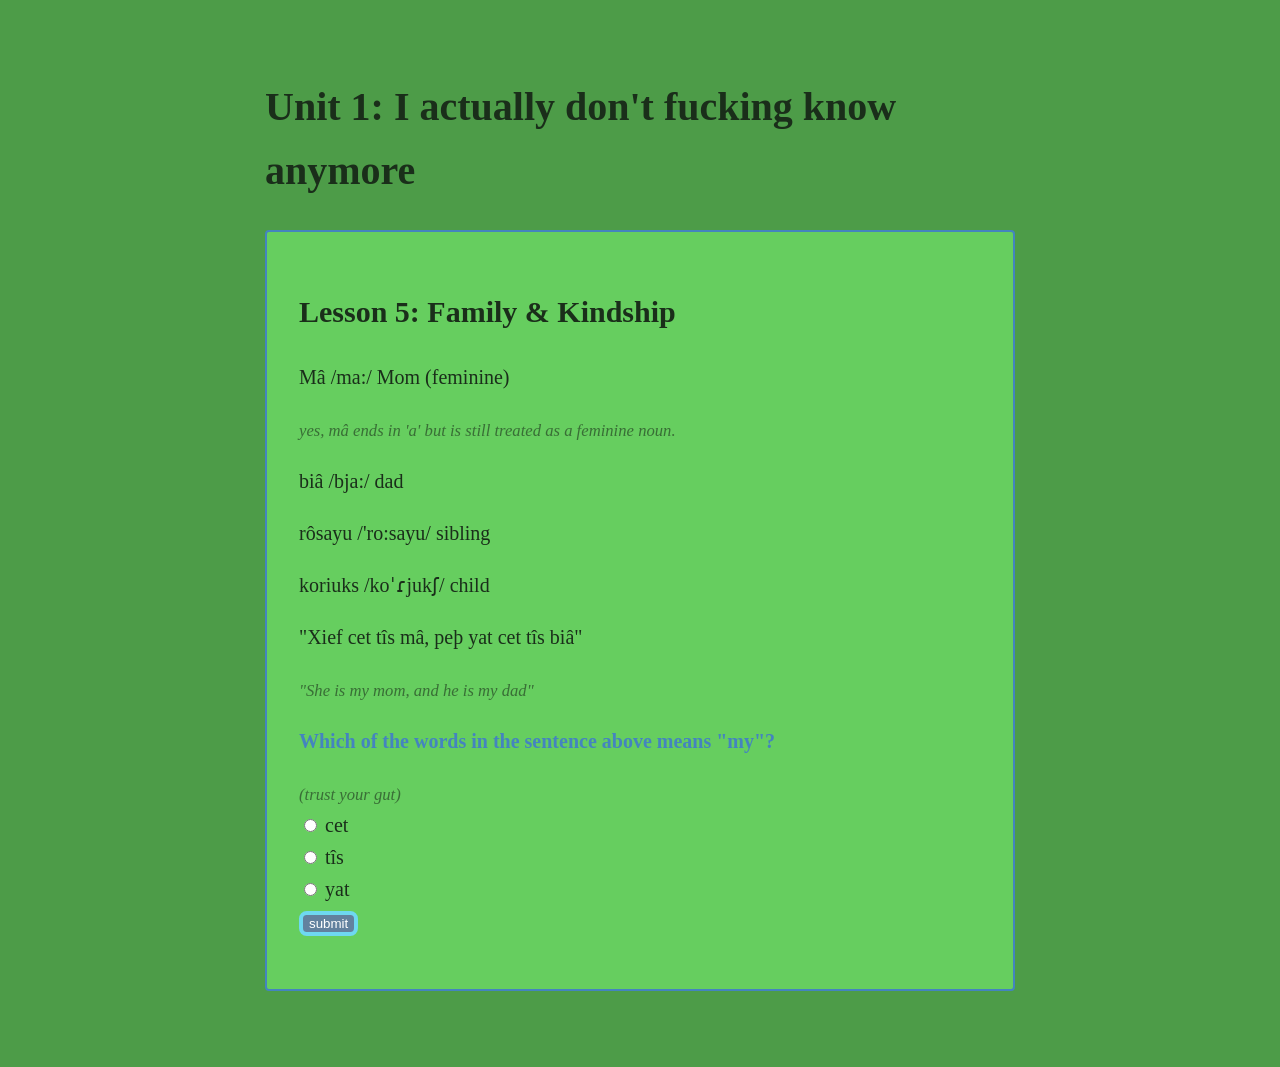
==== 1.html @ 7610be38 "added unit1 whoops" ====
<!DOCTYPE html>
<html>
<head>
  <meta charset="utf-8">
  <meta name="viewport" content="width=device-width, initial-scale=1">
  <link rel="stylesheet" href="style.css">
  <link rel="icon" href="fav.png">
  <title>Koþronul course</title>
</head>
<body>
  <header>
    <h1>Unit 1: I actually don't fucking know anymore</h1>
  </header>
  <section class="lesson">
    <h2>Lesson 5: Family & Kindship</h2>
    <p>Mâ /ma:/ Mom (feminine)</p>
    <small>yes, mâ ends in 'a' but is still treated as a feminine noun.</small> <br>
    <p>biâ /bja:/ dad </p>
    <p>rôsayu /'ro:sayu/ sibling</p>
    <p>koriuks /koˈɾjukʃ/ child</p>
    <p class=ex>"Xief cet tîs mâ, peþ yat cet tîs biâ"</p>
    <small>"She is my mom, and he is my dad"</small>

    <p class="hhl">Which of the words in the sentence above means "my"?</p>
    <small>(trust your gut)</small>
<br>
    <input type="radio" name="l6p" value="cet"> cet <br>
    <input type="radio" name="l6p" value="tîs"> tîs <br>
    <input type="radio" name="l6p" value="yat"> yat <br>
    <button onclick="checkRad('l6p', 'tîs', 'fb5')">submit</button>
    <p id="fb5"></p>
  </section>
  <script src="script.js"></script>
</body>
---- style.css ----
:root{
  --flag-blue: #4484BF;
  --white: #FFF;
  --small: #1a2e1a99;
  --flag-green: #66CE5F;
  --bg: #4d9c48;
  --main: #1a2e1a;
  --gloss: #62819e; /* desaturated version of --flag-blue */
  --lemon: #e1f06e;
  --idk: #6ed8f0;
  --table-accent: #64b05f;
}
/* I still have no clue what this is supposed to be for.. */
.lesson-grid {
  display: grid;
  grid-template-columns: repeat(auto-fit, minmax(280px, 1fr));
  gap: 1.5rem;
}

/* The magic responsive text that shrinks on phones */
body {
  font-size: clamp(1rem, 2.5vw, 1.25rem);
  line-height: 1.6;
  max-width: 75ch;
  margin: 0 auto;
  padding: clamp(1rem, 4vw, 3rem);
  background-color: var(--bg);
  color: var(--main);
  font-family: 'Verdana';
}

.table-wrapper {
  overflow-x: auto;
}

img, video, iframe {
  max-width: 100%;
  height: auto;
}

small {
  color: var(--small);
  font-style: italic;
}
/*highlight*/
.hl { color: var(--flag-blue); }
/*high-highlight (so that I don't have to type <b></b> every five seconds*/
.hhl, .conlang { color: var(--flag-blue); font-weight: bold; }

.article-table {
  width: 100%;
  border-collapse: collapse;
  background-color: white;
  border-radius: 0.5rem;
  overflow: hidden;
  box-shadow: 0 2px 8px rgba(102, 206, 95, 0.2); /* Green-tinted shadow */
}

.article-table th {
  background-color: var(--flag-green);
  color: white;
  padding: 0.8rem;
  text-align: center;
}

.article-table td {
  padding: 0.6rem 0.8rem;
  border-bottom: 1px solid #e0f0de;
  text-align: center;
}

.article-table tr:nth-child(even) {
  background-color: #f3faf2;  /* Alternating very light green rows */
}

.lesson {
  background-color: var(--flag-green);
  padding: 2rem;
  border-radius: 0.25rem;
  margin-bottom: 1.75rem;
  border: 2px solid var(--flag-blue);
}

.feedback {
  color: #00000000;
  font-size: 1.25rem;
  margin: 0 0;
}

button {
  background-color: var(--gloss);
  color: var(--white);
  border: var(--idk) solid 0.29rem /*0.78rem*/;
  border-radius: 0.48rem;
}

input { border-radius: 0.48rem; }

table, th, td {
  border: solid black;
  /*padding: 0.26rem;*/
}

th, td {
  padding: 0.26rem;
}

table td:nth-child(even), th:nth-child(even){
  background-color: var(--table-accent);
}
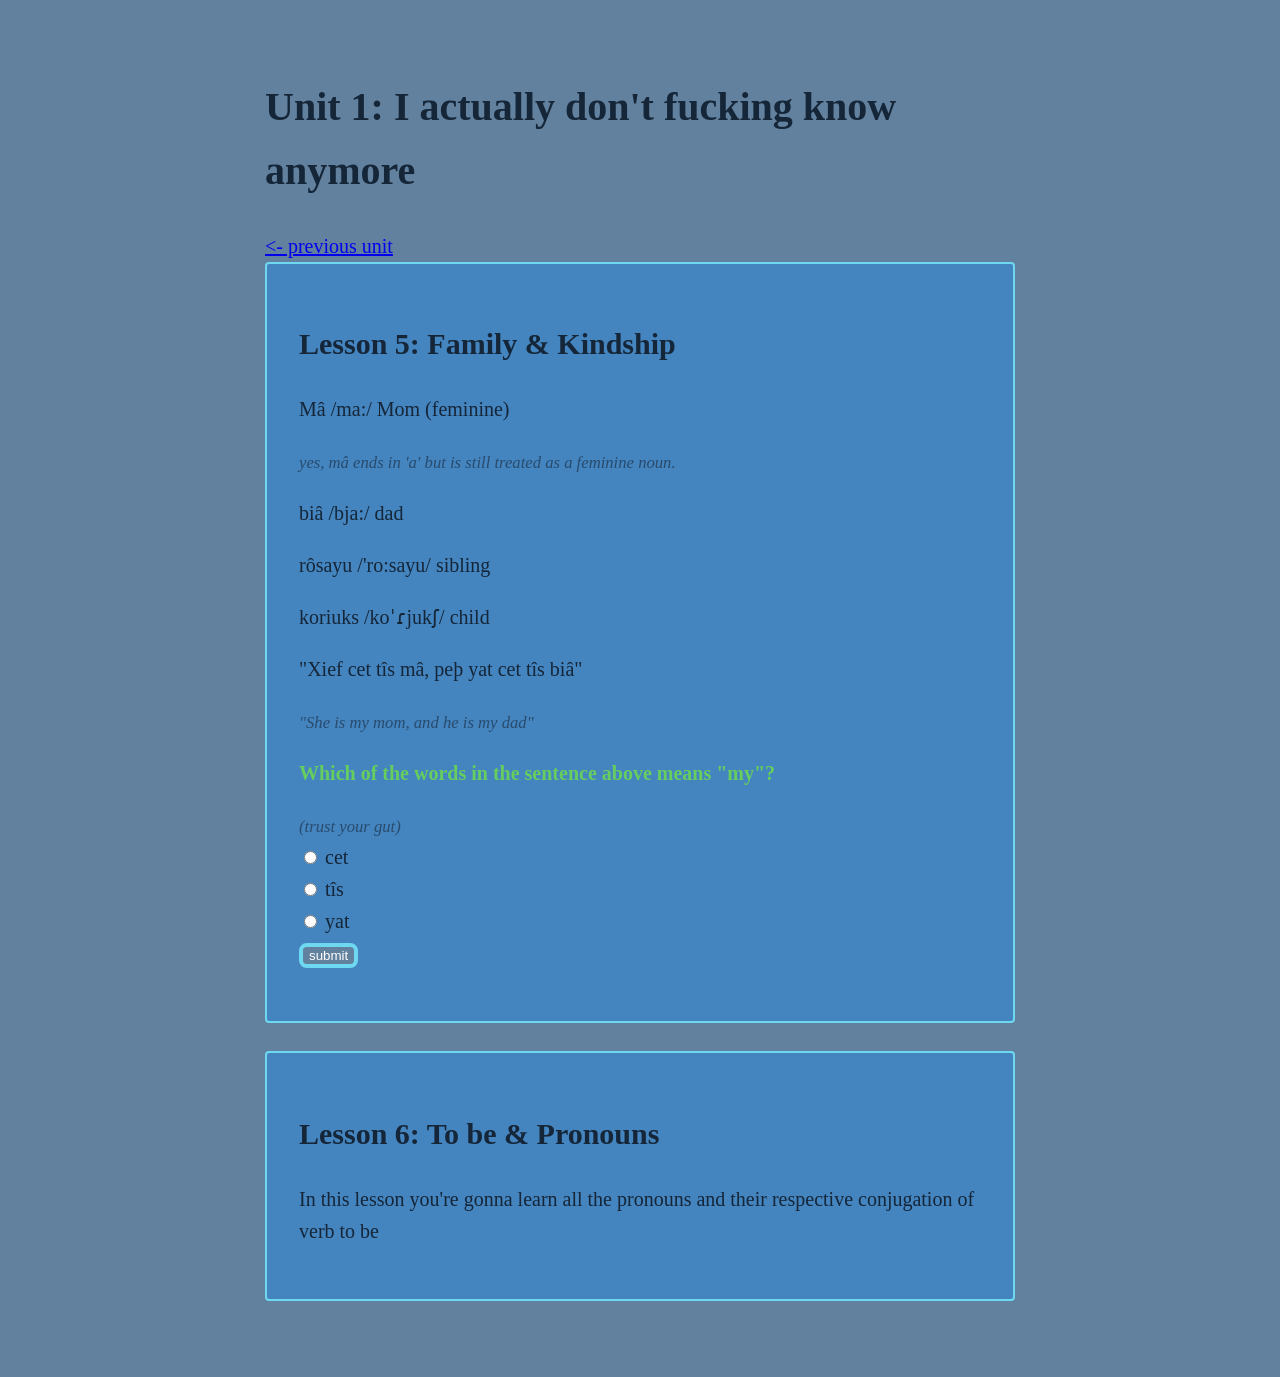
==== commit 49f9863a: "changed themeing" ====
--- a/1.html
+++ b/1.html
@@ -4,13 +4,14 @@
   <meta charset="utf-8">
   <meta name="viewport" content="width=device-width, initial-scale=1">
   <link rel="stylesheet" href="style.css">
-  <link rel="icon" href="fav.png">
+  <link rel="icon" href="icon.png">
   <title>Koþronul course</title>
 </head>
 <body>
   <header>
     <h1>Unit 1: I actually don't fucking know anymore</h1>
   </header>
+  <a href="index.html"><- previous unit</a>
   <section class="lesson">
     <h2>Lesson 5: Family & Kindship</h2>
     <p>Mâ /ma:/ Mom (feminine)</p>
@@ -23,12 +24,17 @@
 
     <p class="hhl">Which of the words in the sentence above means "my"?</p>
     <small>(trust your gut)</small>
-<br>
+    <br>
     <input type="radio" name="l6p" value="cet"> cet <br>
     <input type="radio" name="l6p" value="tîs"> tîs <br>
     <input type="radio" name="l6p" value="yat"> yat <br>
     <button onclick="checkRad('l6p', 'tîs', 'fb5')">submit</button>
     <p id="fb5"></p>
   </section>
+  <section class="lesson">
+    <h2>Lesson 6: To be & Pronouns</h2>
+    <p>In this lesson you're gonna learn all the pronouns and their respective conjugation of verb to be</p>
+
+  </section>
   <script src="script.js"></script>
 </body>
--- a/style.css
+++ b/style.css
@@ -1,10 +1,11 @@
 :root{
   --flag-blue: #4484BF;
   --white: #FFF;
-  --small: #1a2e1a99;
+  --small: #15263899;
   --flag-green: #66CE5F;
-  --bg: #4d9c48;
-  --main: #1a2e1a;
+  /*--bg: #4d9c48;*/
+  /*--main: #1a2e1a;*/
+  --main: #152638;
   --gloss: #62819e; /* desaturated version of --flag-blue */
   --lemon: #e1f06e;
   --idk: #6ed8f0;
@@ -24,7 +25,7 @@
   max-width: 75ch;
   margin: 0 auto;
   padding: clamp(1rem, 4vw, 3rem);
-  background-color: var(--bg);
+  background-color: var(--gloss);
   color: var(--main);
   font-family: 'Verdana';
 }
@@ -43,42 +44,16 @@
   font-style: italic;
 }
 /*highlight*/
-.hl { color: var(--flag-blue); }
+.hl { color: var(--flag-green); }
 /*high-highlight (so that I don't have to type <b></b> every five seconds*/
-.hhl, .conlang { color: var(--flag-blue); font-weight: bold; }
-
-.article-table {
-  width: 100%;
-  border-collapse: collapse;
-  background-color: white;
-  border-radius: 0.5rem;
-  overflow: hidden;
-  box-shadow: 0 2px 8px rgba(102, 206, 95, 0.2); /* Green-tinted shadow */
-}
-
-.article-table th {
-  background-color: var(--flag-green);
-  color: white;
-  padding: 0.8rem;
-  text-align: center;
-}
-
-.article-table td {
-  padding: 0.6rem 0.8rem;
-  border-bottom: 1px solid #e0f0de;
-  text-align: center;
-}
-
-.article-table tr:nth-child(even) {
-  background-color: #f3faf2;  /* Alternating very light green rows */
-}
+.hhl, .conlang { color: var(--flag-green); font-weight: bold; }
 
 .lesson {
-  background-color: var(--flag-green);
+  background-color: var(--flag-blue) /*var(--flag-green)*/;
   padding: 2rem;
   border-radius: 0.25rem;
   margin-bottom: 1.75rem;
-  border: 2px solid var(--flag-blue);
+  border: 2px solid var(--idk);
 }
 
 .feedback {
@@ -98,6 +73,7 @@
 
 table, th, td {
   border: solid black;
+  border-collapse: collapse;
   /*padding: 0.26rem;*/
 }
 
@@ -105,6 +81,7 @@
   padding: 0.26rem;
 }
 
-table td:nth-child(even), th:nth-child(even){
+/*table td:nth-child(even), th:nth-child(even){
   background-color: var(--table-accent);
 }
+*/
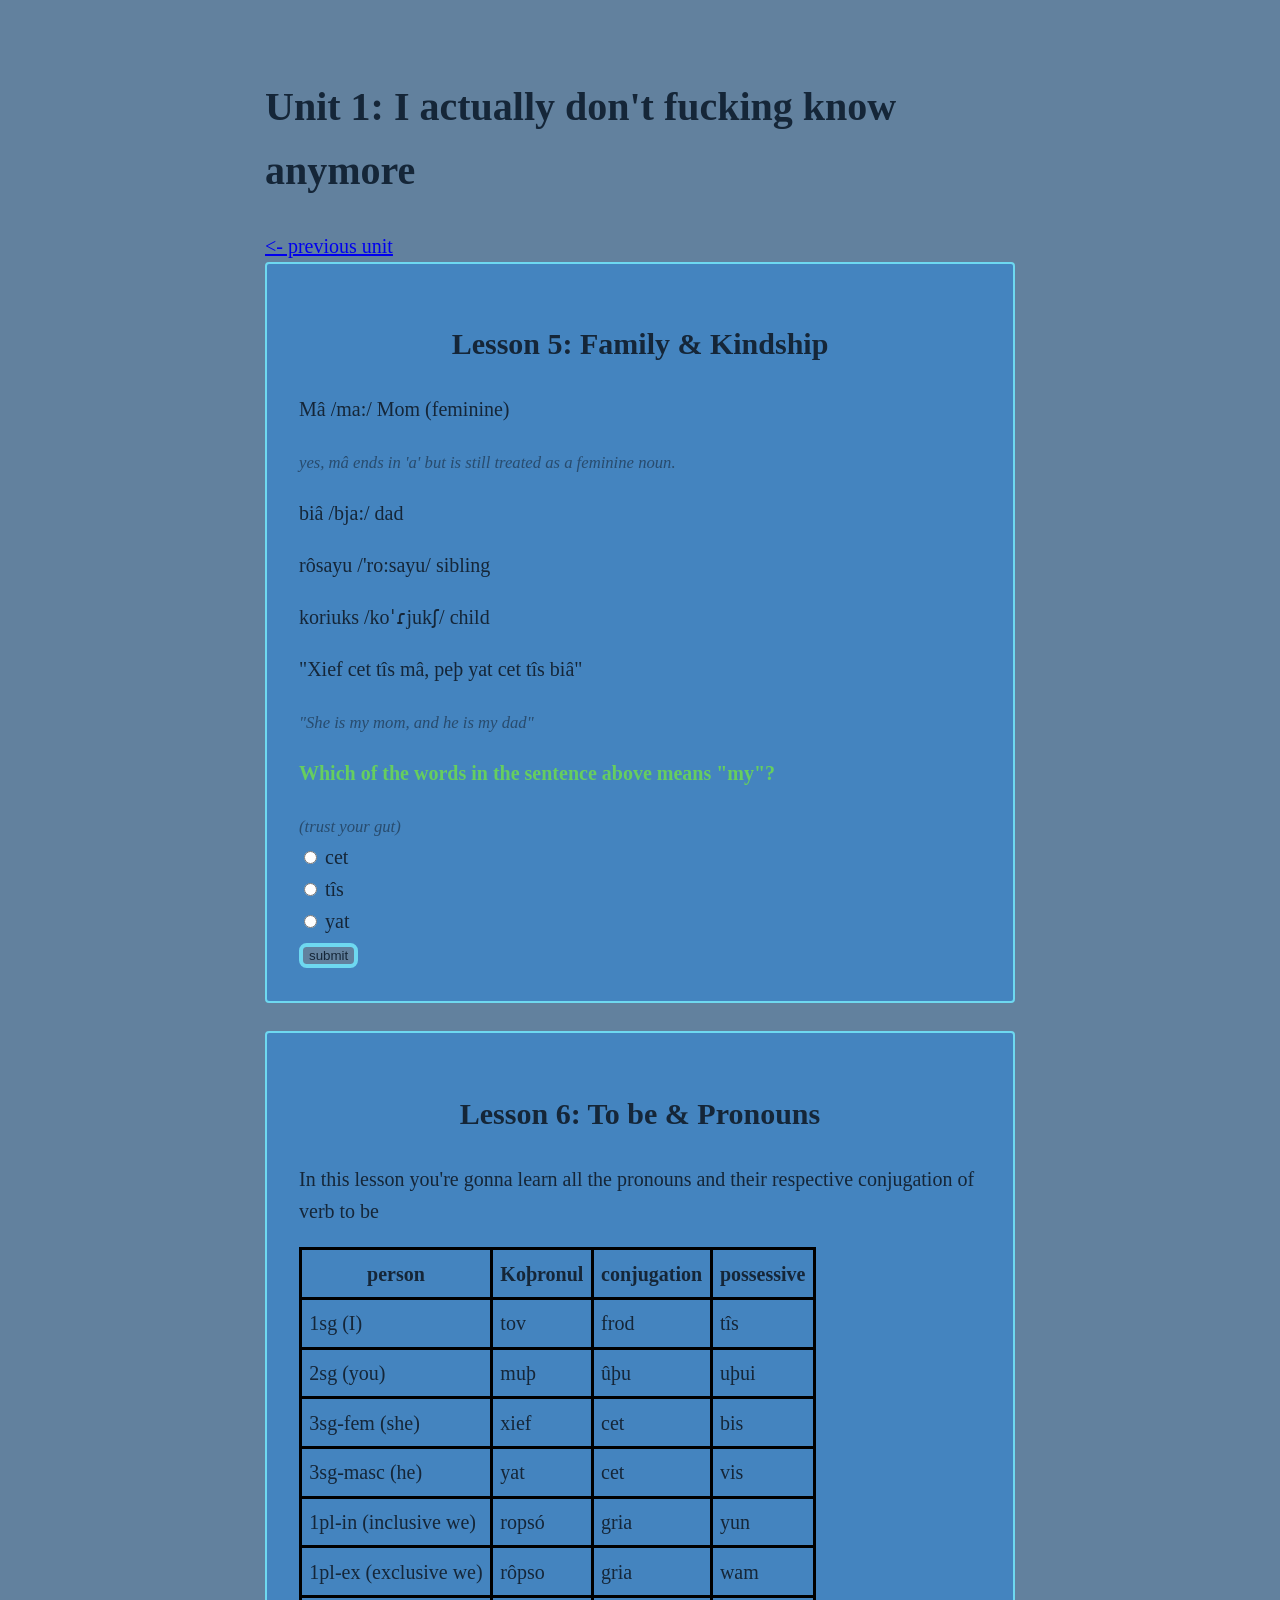
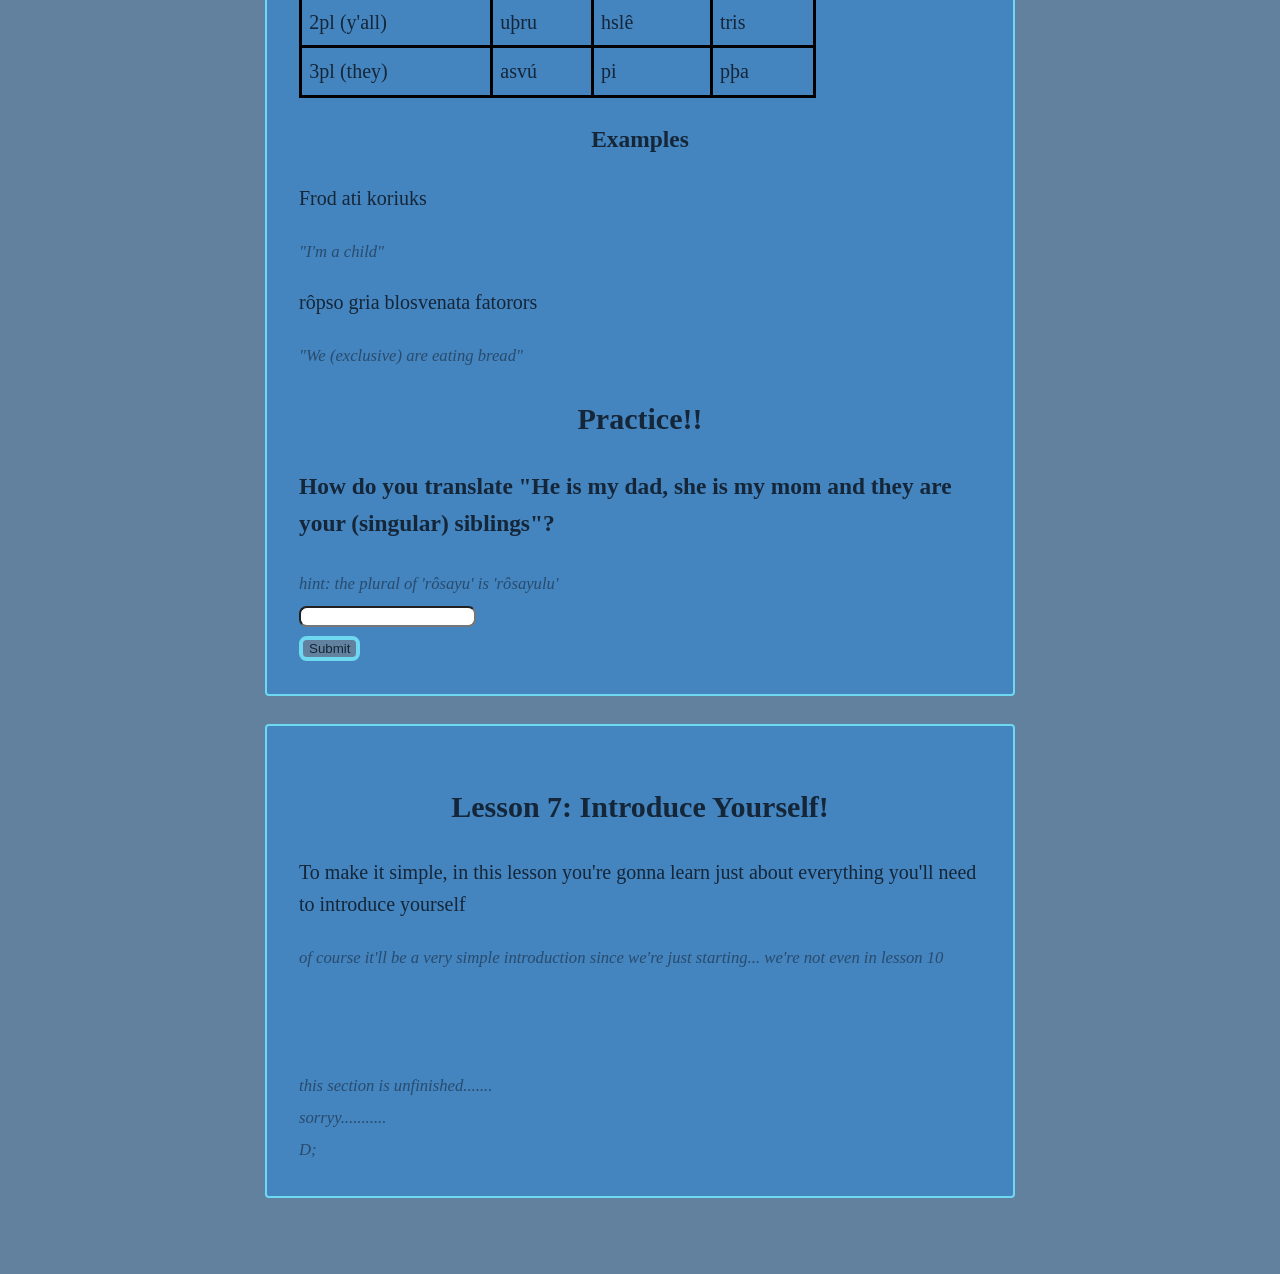
==== commit c8ae49d4: "added stuff idfk anymore just update this shit bro" ====
--- a/1.html
+++ b/1.html
@@ -5,36 +5,119 @@
   <meta name="viewport" content="width=device-width, initial-scale=1">
   <link rel="stylesheet" href="style.css">
   <link rel="icon" href="icon.png">
-  <title>Koþronul course</title>
+  <title>Unit 1</title>
 </head>
 <body>
   <header>
     <h1>Unit 1: I actually don't fucking know anymore</h1>
   </header>
   <a href="index.html"><- previous unit</a>
-  <section class="lesson">
-    <h2>Lesson 5: Family & Kindship</h2>
-    <p>Mâ /ma:/ Mom (feminine)</p>
-    <small>yes, mâ ends in 'a' but is still treated as a feminine noun.</small> <br>
-    <p>biâ /bja:/ dad </p>
-    <p>rôsayu /'ro:sayu/ sibling</p>
-    <p>koriuks /koˈɾjukʃ/ child</p>
-    <p class=ex>"Xief cet tîs mâ, peþ yat cet tîs biâ"</p>
-    <small>"She is my mom, and he is my dad"</small>
+  <main>
+    <section class="lesson">
+      <h2>Lesson 5: Family & Kindship</h2>
+      <p>Mâ /ma:/ Mom (feminine)</p>
+      <small>yes, mâ ends in 'a' but is still treated as a feminine noun.</small> <br>
+      <p>biâ /bja:/ dad </p>
+      <p>rôsayu /'ro:sayu/ sibling</p>
+      <p>koriuks /koˈɾjukʃ/ child</p>
+      <p class=ex>"Xief cet tîs mâ, peþ yat cet tîs biâ"</p>
+      <small>"She is my mom, and he is my dad"</small>
 
-    <p class="hhl">Which of the words in the sentence above means "my"?</p>
-    <small>(trust your gut)</small>
-    <br>
-    <input type="radio" name="l6p" value="cet"> cet <br>
-    <input type="radio" name="l6p" value="tîs"> tîs <br>
-    <input type="radio" name="l6p" value="yat"> yat <br>
-    <button onclick="checkRad('l6p', 'tîs', 'fb5')">submit</button>
-    <p id="fb5"></p>
-  </section>
-  <section class="lesson">
-    <h2>Lesson 6: To be & Pronouns</h2>
-    <p>In this lesson you're gonna learn all the pronouns and their respective conjugation of verb to be</p>
+      <p class="hhl">Which of the words in the sentence above means "my"?</p>
+      <small>(trust your gut)</small>
+      <br>
+      <input type="radio" name="l5p" value="cet"> cet <br>
+      <input type="radio" name="l5p" value="tîs"> tîs <br>
+      <input type="radio" name="l5p" value="yat"> yat <br>
+      <button onclick="checkRad('l5p', 'tîs', 'fb5')">submit</button>
+      <p class="feedback" id="fb5"></p>
+    </section>
+    <section class="lesson">
+      <h2>Lesson 6: To be & Pronouns</h2>
+      <p>In this lesson you're gonna learn all the pronouns and their respective conjugation of verb to be</p>
+      <table>
+        <tr>
+          <th>person</th>
+          <th>Koþronul</th>
+          <th>conjugation</th>
+          <th>possessive</th>
+        </tr>
+        <tr>
+          <td>1sg (I)</td>
+          <td>tov</td>
+          <td>frod</td>
+          <td>tîs</td>
+        </tr>
+        <tr>
+          <td>2sg (you)</td>
+          <td>muþ</td>
+          <td>ûþu</td>
+          <td>uþui</td>
+        </tr>
+        <tr>
+          <td>3sg-fem (she)</td>
+          <td>xief</td>
+          <td>cet</td>
+          <td>bis</td>
+        </tr>
+        <tr>
+          <td>3sg-masc (he)</td>
+          <td>yat</td>
+          <td>cet</td>
+          <td>vis</td>
+        </tr>
+        <tr>
+          <td>1pl-in (inclusive we)</td>
+          <td>ropsó</td>
+          <td>gria</td>
+          <td>yun</td>
+        </tr>
+        <tr>
+          <td>1pl-ex (exclusive we)</td>
+          <td>rôpso</td>
+          <td>gria</td>
+          <td>wam</td>
+        </tr>
+        <tr>
+          <td>2pl (y'all)</td>
+          <td>uþru</td>
+          <td>hslê</td>
+          <td>tris</td>
+        </tr>
+        <tr>
+          <td>3pl (they)</td>
+          <td>asvú</td>
+          <td>pi</td>
+          <td>pþa</td>
+        </tr>
+      </table>
 
-  </section>
+      <h3>Examples</h3>
+      <p class=ex>Frod ati koriuks</p>
+      <small>"I'm a child"</small><br>
+      <p class=ex>rôpso gria blosvenata fatorors</p>
+      <small>"We (exclusive) are eating bread"</small>
+
+      <h2>Practice!!</h2> 
+      <h3>How do you translate "He is my dad, she is my mom and they are your (singular) siblings"?</h3>
+      <small>hint: the plural of 'rôsayu' is 'rôsayulu'</small> <br>
+      <input type="text" id="l6">
+      <p class=feedback id=fb6></p>
+      <button onclick="checkAnswer('l6', 'yat cet tîs biâ, xief cet tîs mâ peþ asvú pi ûþu rôsayulu', 'yat cet tîs biâ, xief cet tîs mâ peth asvú pi ûthu rôsayulu', 'fb6')">Submit</button>
+    </section>
+    <section class="lesson">
+      <h2>Lesson 7: Introduce Yourself!</h2>
+      <p>To make it simple, in this lesson you're gonna learn just about everything you'll need to introduce yourself</p>
+      <small>of course it'll be a very simple introduction since we're just starting... we're not even in lesson 10</small><br><br><br><br>
+      <!-- <p>Vas: Hi/hello</p>
+      <p>piorobug: like (verb)</p>
+      <p></p> -->
+      <footer>
+        <small> this section is unfinished.......</small> <br>
+        <small>sorryy...........</small> <br>
+        <small>D;</small>
+      </footer>
+    </section>
+  </main>
   <script src="script.js"></script>
 </body>
--- a/style.css
+++ b/style.css
@@ -1,24 +1,12 @@
 :root{
   --flag-blue: #4484BF;
-  --white: #FFF;
   --small: #15263899;
   --flag-green: #66CE5F;
-  /*--bg: #4d9c48;*/
-  /*--main: #1a2e1a;*/
   --main: #152638;
-  --gloss: #62819e; /* desaturated version of --flag-blue */
-  --lemon: #e1f06e;
+  --gloss: #62819e;
   --idk: #6ed8f0;
-  --table-accent: #64b05f;
-}
-/* I still have no clue what this is supposed to be for.. */
-.lesson-grid {
-  display: grid;
-  grid-template-columns: repeat(auto-fit, minmax(280px, 1fr));
-  gap: 1.5rem;
 }
 
-/* The magic responsive text that shrinks on phones */
 body {
   font-size: clamp(1rem, 2.5vw, 1.25rem);
   line-height: 1.6;
@@ -45,7 +33,7 @@
 }
 /*highlight*/
 .hl { color: var(--flag-green); }
-/*high-highlight (so that I don't have to type <b></b> every five seconds*/
+/*high-highlight*/
 .hhl, .conlang { color: var(--flag-green); font-weight: bold; }
 
 .lesson {
@@ -59,13 +47,14 @@
 .feedback {
   color: #00000000;
   font-size: 1.25rem;
-  margin: 0 0;
+  margin: 0 auto;
+
 }
 
 button {
   background-color: var(--gloss);
   color: var(--white);
-  border: var(--idk) solid 0.29rem /*0.78rem*/;
+  border: var(--idk) solid 0.29rem;
   border-radius: 0.48rem;
 }
 
@@ -78,10 +67,11 @@
 }
 
 th, td {
-  padding: 0.26rem;
+  padding: 0.46rem;
 }
 
-/*table td:nth-child(even), th:nth-child(even){
-  background-color: var(--table-accent);
-}
-*/+h2, h3, h1, h4, .c {
+  display:  flex;
+  justify-content: center;
+  align-content: center;
+}
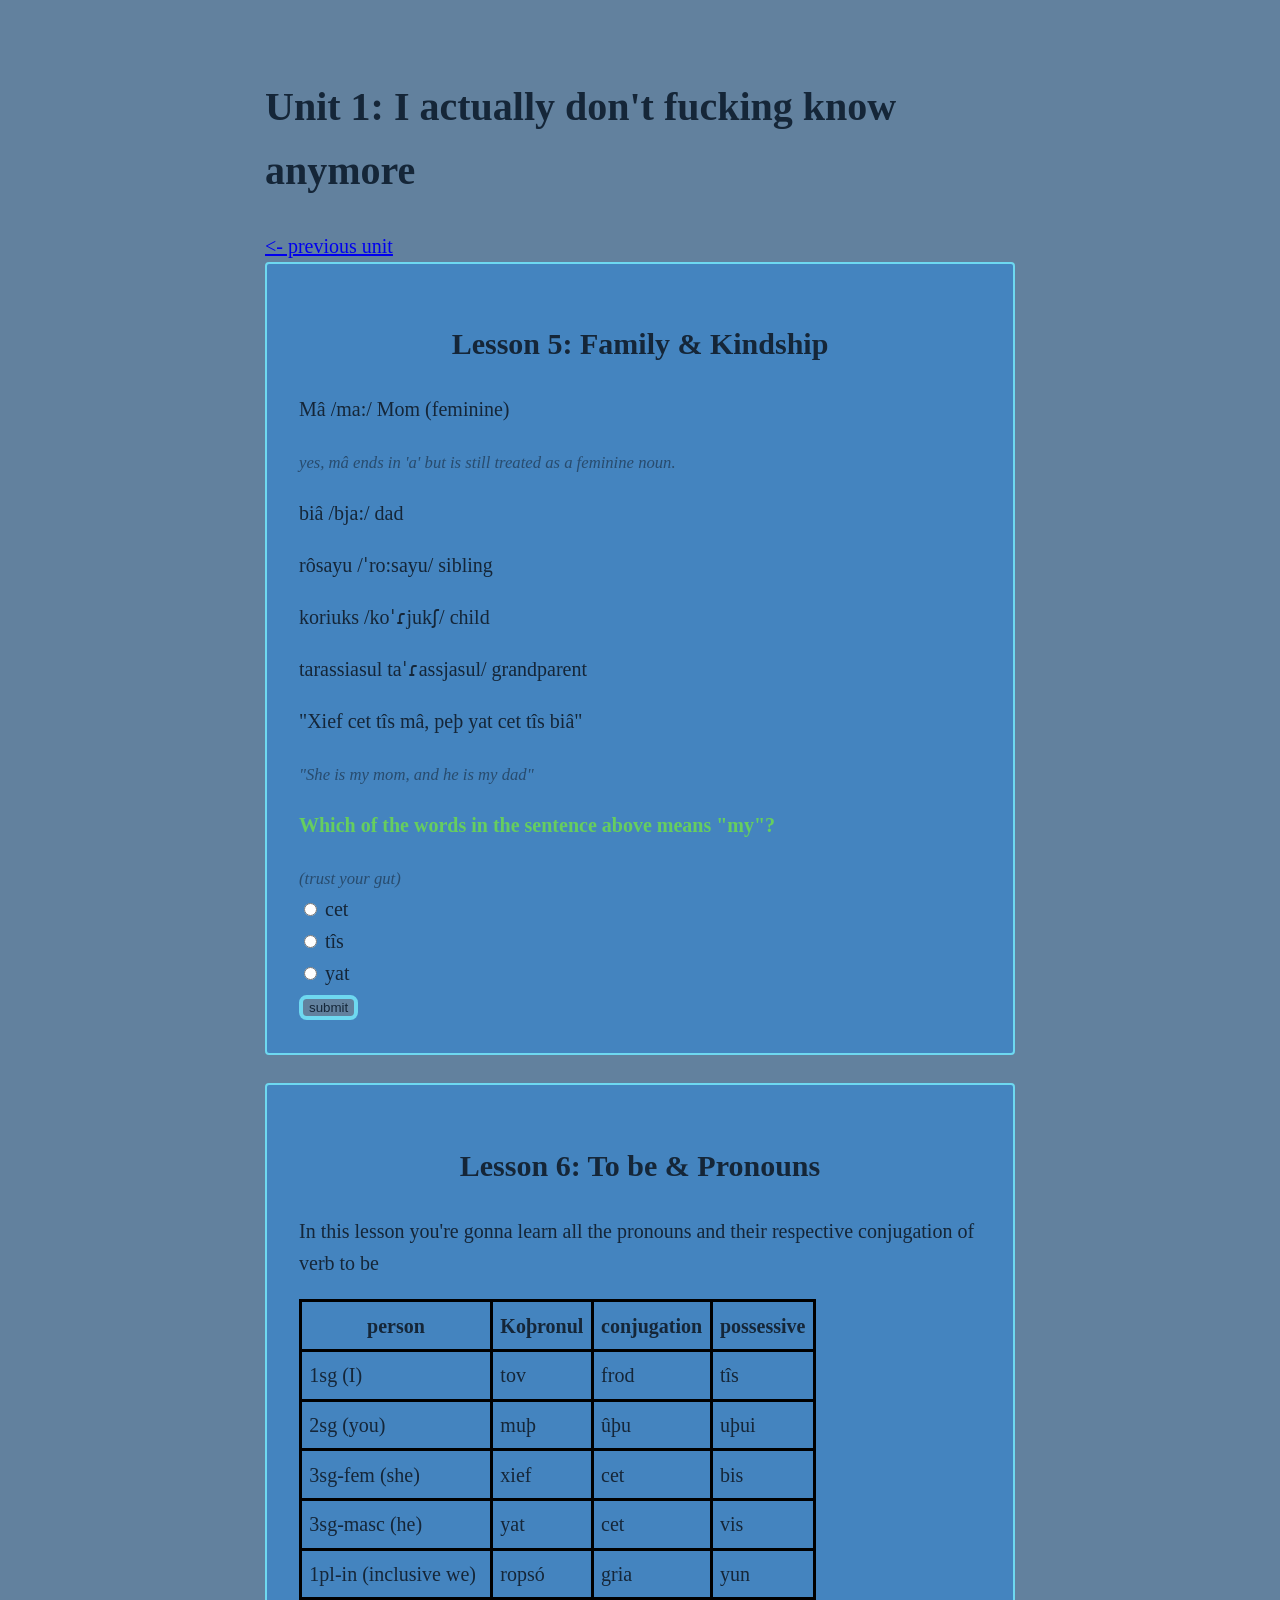
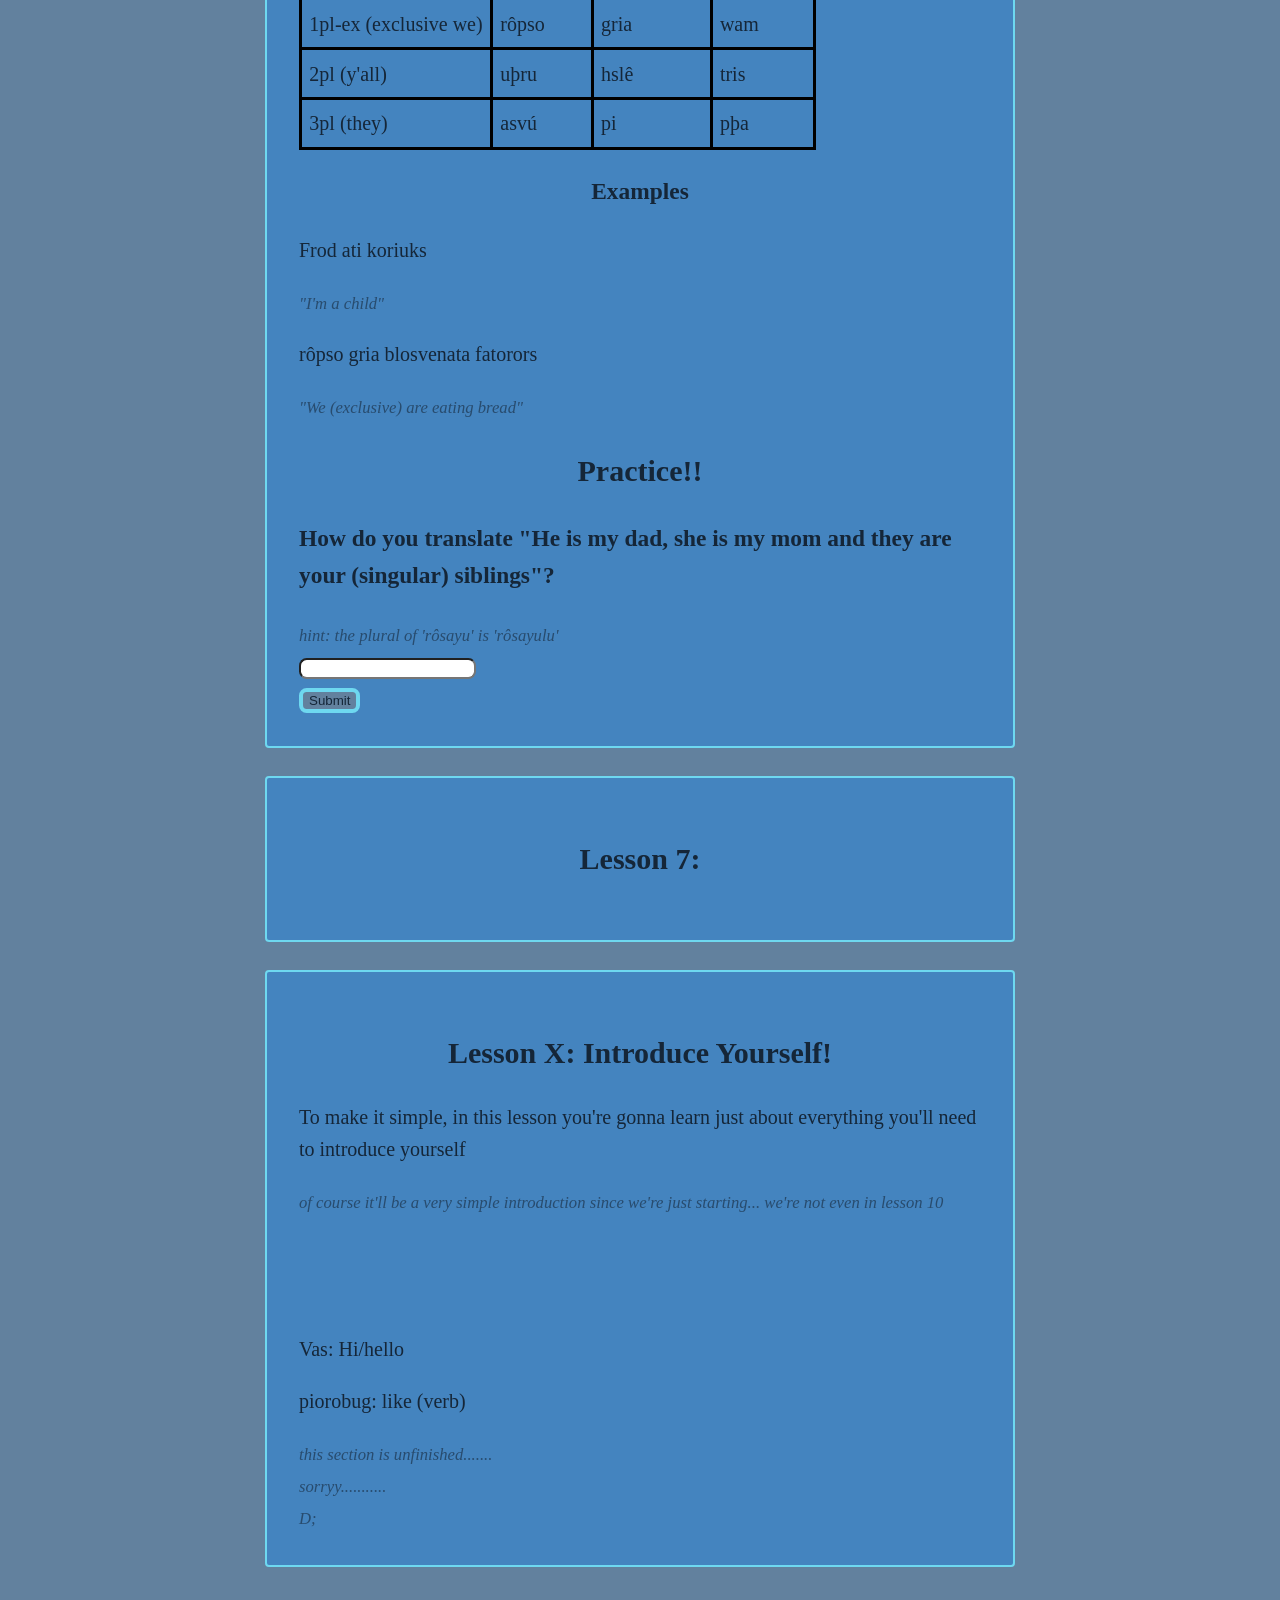
==== commit 09b6e612: "fñlksajfgñlsdakjgl-.ksdaj" ====
--- a/1.html
+++ b/1.html
@@ -15,11 +15,13 @@
   <main>
     <section class="lesson">
       <h2>Lesson 5: Family & Kindship</h2>
-      <p>Mâ /ma:/ Mom (feminine)</p>
+      <p>Mâ <span class=i>/ma:/</span> Mom (feminine)</p>
       <small>yes, mâ ends in 'a' but is still treated as a feminine noun.</small> <br>
-      <p>biâ /bja:/ dad </p>
-      <p>rôsayu /'ro:sayu/ sibling</p>
-      <p>koriuks /koˈɾjukʃ/ child</p>
+      <p>biâ <span class="i">/bja:/</span> dad </p>
+      <p>rôsayu <span class="i">/ˈro:sayu/</span> sibling</p>
+      <p>koriuks <span class="i">/koˈɾjukʃ/</span> child</p>
+      <p>tarassiasul <span class="i"/>taˈɾassjasul/</span> grandparent</p>
+
       <p class=ex>"Xief cet tîs mâ, peþ yat cet tîs biâ"</p>
       <small>"She is my mom, and he is my dad"</small>
 
@@ -35,7 +37,7 @@
     <section class="lesson">
       <h2>Lesson 6: To be & Pronouns</h2>
       <p>In this lesson you're gonna learn all the pronouns and their respective conjugation of verb to be</p>
-      <table>
+      <table class=table-wrapper>
         <tr>
           <th>person</th>
           <th>Koþronul</th>
@@ -105,13 +107,16 @@
       <p class=feedback id=fb6></p>
       <button onclick="checkAnswer('l6', 'yat cet tîs biâ, xief cet tîs mâ peþ asvú pi ûþu rôsayulu', 'yat cet tîs biâ, xief cet tîs mâ peth asvú pi ûthu rôsayulu', 'fb6')">Submit</button>
     </section>
+    <section class=lesson>
+      <h2>Lesson 7: </h2>
+    </section>
     <section class="lesson">
-      <h2>Lesson 7: Introduce Yourself!</h2>
+      <h2>Lesson X: Introduce Yourself!</h2>
       <p>To make it simple, in this lesson you're gonna learn just about everything you'll need to introduce yourself</p>
       <small>of course it'll be a very simple introduction since we're just starting... we're not even in lesson 10</small><br><br><br><br>
-      <!-- <p>Vas: Hi/hello</p>
+      <p>Vas: Hi/hello</p>
       <p>piorobug: like (verb)</p>
-      <p></p> -->
+      <p></p>
       <footer>
         <small> this section is unfinished.......</small> <br>
         <small>sorryy...........</small> <br>
--- a/style.css
+++ b/style.css
@@ -74,4 +74,8 @@
   display:  flex;
   justify-content: center;
   align-content: center;
+}
+
+.i {
+  font-family: Calibri;
 }
